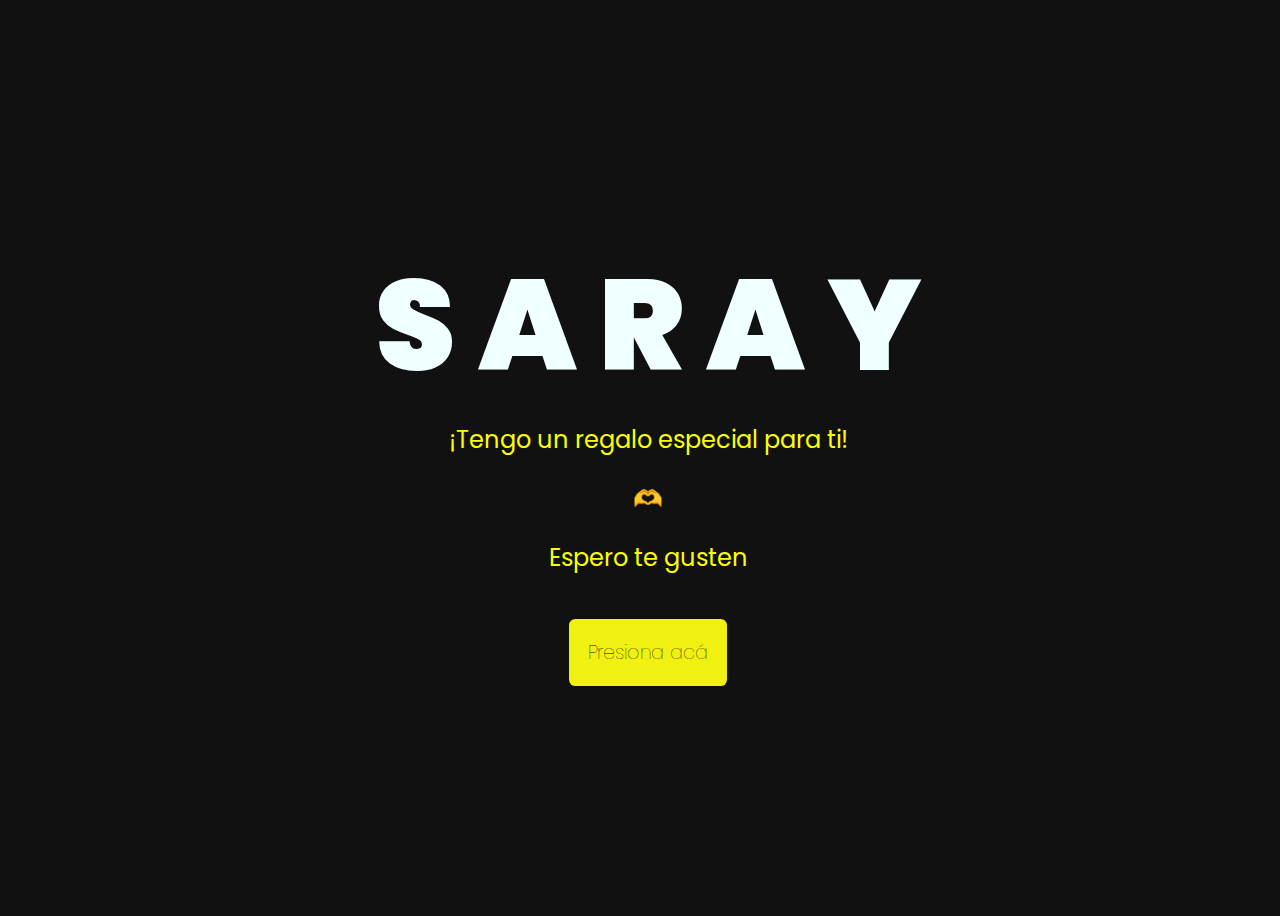
==== index.html @ c7855274 "Add files via upload" ====
<!DOCTYPE html>
<html lang="en">
<head>
    <meta charset="UTF-8">
    <meta http-equiv="X-UA-Compatible" content="IE=edge">
    <meta name="viewport" content="width=device-width, initial-scale=1.0">
    <link rel="stylesheet" href="css/style.css">
    <link rel="icon" href="img/flowers.png" type="image/x-icon">
    <title>FLORES</title>
</head>
<body>
    <div class="greetings">
        <span>S</span>
        <span>A</span>
        <span>R</span>
        <span>A</span>
        <span>Y</span>
    </div>

    <div class="greetings">
        <span></span>
        <span></span>
        <span></span>
        <span></span>
        <span></span>
        <span></span>
    </div>

    <div class="description">
        <span>¡Tengo un regalo especial para ti! </span>
        <p>🫶</p>
        <p>Espero te gusten</p>
    </div>
    <div class="button">
        <button>
            <a href="FLORES.html">Presiona acá</a>
        </button>
        
    </div>
</body>
</html>
---- css/style.css ----
@import url('https://fonts.googleapis.com/css2?family=Poppins:ital,wght@0,500;1,900&display=swap');
*{
    font-family: 'Poppins',cursive;
}
body{
    color: azure;
    width: 100%;
    height: 100vh;
    display: flex;
    flex-direction: column;
    align-items: center;
    justify-content: center;
    background-color: rgb(17, 17, 17);
    overflow: hidden;
}
.greetings{
    font-size: 10vw;
    font-weight: 900;
}
.greetings > span{
    animation: glow 2.5s ease-in-out infinite;
}
@keyframes glow{
    0%, 100%{
        color: #fff;
        text-shadow: 0 0 12px #fbff00, 0 0 50px #fbff00, 0 0 100px #fbff00;
    }
    10%, 90%{
        color: #696565;
        text-shadow: none;
    }
}
.greetings > span:nth-child(2){
    animation-delay: .2s ;
}
.greetings > span:nth-child(3){
    animation-delay: .4s ;
}
.greetings > span:nth-child(4){
    animation-delay: .6s;
}
.greetings > span:nth-child(5){
    animation-delay: .8s;
}

.description{
    text-align: center;
    font-size: 1.5rem;
    margin-bottom: 20px;
}

.button a{
    text-decoration: none;
    font-size: 2vw;
    color: #111;
}



.description{
    color: #fbff00;
}

/* Estilo para el botón */
.button button {
    background-color: rgb(241, 241, 17); /* Fondo amarillo */
    border: none; /* Sin bordes */
    cursor: pointer;
    position: relative; /* Necesario para el resplandor */
    border-radius: 0.5vw; /* Esquinas redondeadas */
    transition: background-color 0.3s ease-in-out; /* Transición suave para el color de fondo */
    padding: 1.5vw;
}
  
  /* Estilo para el enlace dentro del botón */
  .button button a {
    text-decoration: none; /* Elimina el subrayado del enlace */
    color: inherit; /* Hereda el color del texto del botón */
    font-size: 1.5vw; /* Tamaño de fuente */
    font-weight: 100;
  }
  
  /* Efecto de resplandor al pasar el cursor sobre el botón */
  .button button:hover {
    background-color: orange; /* Cambia el color de fondo al pasar el mouse a naranja */
    box-shadow: 0 0 10px yellow, 0 0 20px yellow, 0 0 30px yellow; /* Efecto de resplandor amarillo */
  }
  
  @media screen and (max-width:600px){
    .greetings{
        display: block;
        font-size: 20vw;
        font-weight: 500;
        text-align: center;
    }
    .description{
        font-size: 8vw;
    }

    .button button a {
        font-size: 5vw; /* Tamaño de fuente */
        font-weight: 100;
      }
}
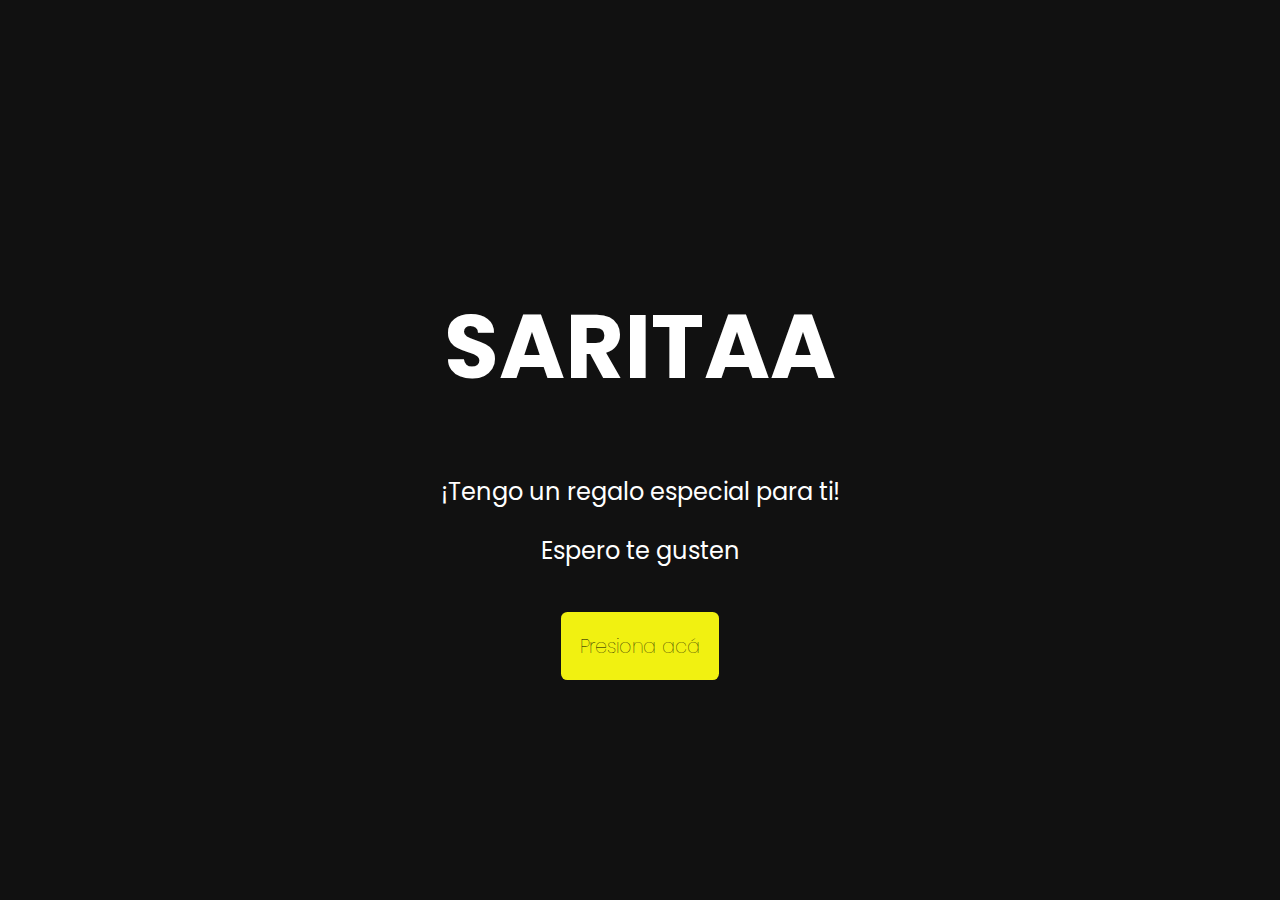
==== commit 770720d1: "Add files via upload" ====
--- a/index.html
+++ b/index.html
@@ -6,30 +6,16 @@
     <meta name="viewport" content="width=device-width, initial-scale=1.0">
     <link rel="stylesheet" href="css/style.css">
     <link rel="icon" href="img/flowers.png" type="image/x-icon">
+    <link rel="stylesheet"href="https://cdnjs.cloudflare.com/ajax/libs/animate.css/4.1.1/animate.min.css"/>
     <title>FLORES</title>
 </head>
 <body>
-    <div class="greetings">
-        <span>S</span>
-        <span>A</span>
-        <span>R</span>
-        <span>A</span>
-        <span>Y</span>
-    </div>
 
-    <div class="greetings">
-        <span></span>
-        <span></span>
-        <span></span>
-        <span></span>
-        <span></span>
-        <span></span>
-    </div>
 
     <div class="description">
-        <span>¡Tengo un regalo especial para ti! </span>
-        <p>🫶</p>
-        <p>Espero te gusten</p>
+        <h1 class = "texto_sarita animate__animated animate__backInDown">SARITAA</h1>
+        <span class="regalo">¡Tengo un regalo especial para ti!</span>
+        <p class="espero">Espero te gusten</p>
     </div>
     <div class="button">
         <button>
--- a/css/style.css
+++ b/css/style.css
@@ -12,6 +12,8 @@
     justify-content: center;
     background-color: rgb(17, 17, 17);
     overflow: hidden;
+    margin: 0;
+    padding: 0;
 }
 .greetings{
     font-size: 10vw;
@@ -20,28 +22,21 @@
 .greetings > span{
     animation: glow 2.5s ease-in-out infinite;
 }
-@keyframes glow{
-    0%, 100%{
-        color: #fff;
-        text-shadow: 0 0 12px #fbff00, 0 0 50px #fbff00, 0 0 100px #fbff00;
-    }
-    10%, 90%{
-        color: #696565;
-        text-shadow: none;
-    }
+
+.texto_sarita{
+    font-size: 7vw;
 }
-.greetings > span:nth-child(2){
-    animation-delay: .2s ;
+
+.regalo{
+    transition: 0.8s linear 1s;
 }
-.greetings > span:nth-child(3){
-    animation-delay: .4s ;
+
+.espero{
+    transition: 0.8s linear 2s;
+
 }
-.greetings > span:nth-child(4){
-    animation-delay: .6s;
-}
-.greetings > span:nth-child(5){
-    animation-delay: .8s;
-}
+
+  
 
 .description{
     text-align: center;
@@ -55,10 +50,8 @@
     color: #111;
 }
 
-
-
 .description{
-    color: #fbff00;
+    color: white;
 }
 
 /* Estilo para el botón */
@@ -82,11 +75,15 @@
   
   /* Efecto de resplandor al pasar el cursor sobre el botón */
   .button button:hover {
-    background-color: orange; /* Cambia el color de fondo al pasar el mouse a naranja */
     box-shadow: 0 0 10px yellow, 0 0 20px yellow, 0 0 30px yellow; /* Efecto de resplandor amarillo */
   }
   
   @media screen and (max-width:600px){
+
+    .texto_sarita{
+        font-size: 15vw;
+    }
+
     .greetings{
         display: block;
         font-size: 20vw;
@@ -94,11 +91,11 @@
         text-align: center;
     }
     .description{
-        font-size: 8vw;
+        font-size: 7vw;
     }
 
     .button button a {
-        font-size: 5vw; /* Tamaño de fuente */
+        font-size: 6vw; /* Tamaño de fuente */
         font-weight: 100;
       }
 }